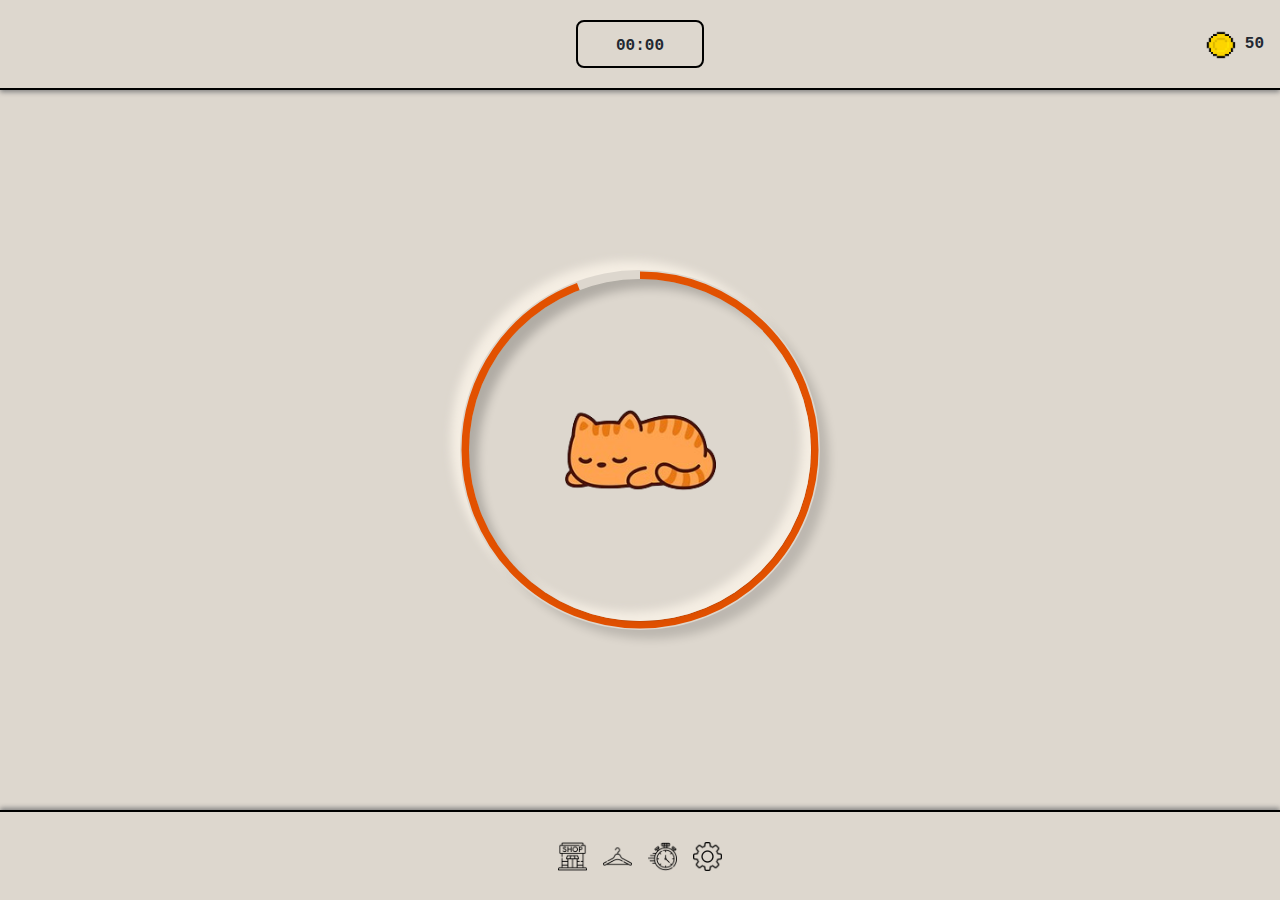
==== index.html @ 0b813845 "Wardrobe" ====
<!DOCTYPE html>
<html lang="en">
<head>
    <meta charset="UTF-8">
    <meta name="viewport" content="width=device-width, initial-scale=1.0">
    <title>P.E.T</title>
    <link rel="stylesheet" href="styles.css">
    <script src="timer.js" defer></script>
</head>
    <body>
        <!-- UI -->
        <div class="body">

            <!-- Header Ribbon -->
            <div id="header">
                <div class="header" id="header1"></div>
                <div class="header" id="timer"></div>
                <div class="header" id="header1" style="display: flex; justify-content: flex-end;">
                    <div id="coins">
                        <img style="height: 2em; background-color: transparent;" src="Coin.png"> 
                        <div id="header1">15</div>
                    </div>
                </div>
            </div>

            <!-- Main Space -->
            <div class="main">
                <svg id="countdown_svg" height="40vh" width="40vh" xmlns="http://www.w3.org/2000/svg">
                    <circle r="18vh" cx="20vh" cy="20vh" fill="red" />
                </svg>
                <div class="catTimerOuter">
                    <div class="catTimerInner">
                        <button class="catbtn" onclick="startTimer()">
                            <img src="cat.png" alt="cat sleeping">
                        </button>
                    </div>
                </div>
            </div>

            <!-- Footer Ribbon -->
            <div class="footer">
                <!-- Shop -->
                <button id="shopBtn">
                    <img style="background-color: transparent; width: inherit;" src="shop.png" alt="Shop">
                </button>

                <button id="hangerBtn">
                    <img style="background-color: transparent; width: inherit;" src="hanger.png" alt="Shop">
                </button>

                <!-- Timer -->
                 <button id="timerBtn">
                    <img style="background-color: transparent; width: inherit;" src="timer.png" alt="Timer">
                 </button>

                <!-- Settings -->
                <button id="settingBtn">
                    <img style="background-color: transparent; width: inherit;" src="settingsIcon.png" alt="Settings">
                </button>
            </div>
        </div>

        <!-- Shop Modal -->
        <div id="shopModal" class="modal shop-modal">
            <div class="modal-content">
                <span class="close">&times;</span>
                <h2 id="darkmodeH2">Shop</h2>

                <div class="shop-grid">
                    <button class="shop-item">
                        <img src="petfood.png" alt="Item 1">
                        <span class="price">X Coins</span>
                    </button>
                    <button class="shop-item">
                        <img src="waterbottle.png" alt="Item 2">
                        <span class="price">X Coins</span>
                    </button>
                    <button class="shop-item">
                        <img src="tophat.png" alt="Item 3">
                        <span class="price">X coins</span>
                    </button>
                    <button class="shop-item">
                        <img src="scarf.png" alt="Item 4">
                        <span class="price">X coins</span>
                    </button>
                </div>
            </div>
        </div>

        <div id="hangerModal" class="modal hanger-modal">
            <div class="modal-content">
                <span class="close">&times;</span>
                <h2 id="darkmodeH2">Wardrobe</h2>

                <div class="outfitSelector">
                    <button class="previousOutfit">&lt;</button>
                    <div class="outfitDisplay">
                        <img id="currentOutfit" src="cat.png" alt="Current Outfit">
                        <div id="outfitStatus"></div>
                    </div>
                    <button class="nextOutfit">&gt;</button>
                </div>
                <button id="selectOutfit">Select Outfit</button>
            </div>
        </div>

        <!-- Timer Modal -->
        <div id="timerModal" class="modal timer-modal">
            <div class="modal-content">
                <span class="close">&times;</span>
                <h2 id="darkmodeH2">Timer</h2>

                <div class="timer-grid">
                    <button class="timer-item">
                        <span class="timer-options">10 Minutes</span>
                    </button>
                    <button class="timer-item">
                        <span class="timer-options">20 Minutes</span>
                    </button>
                    <button class="timer-item">
                        <span class="timer-options">30 Minutes</span>
                    </button>
                    <button class="timer-item">
                        <span class="timer-options">1 Hour</span>
                    </button>
                </div>
            </div>
        </div>


        <!-- Setting Modal -->
        <div id="settingModal" class="modal">
            <div class="modal-content">
                <span class="close">&times;</span>
                <h2 id="darkmodeH2">Settings</h2>

                <div class="settingOptions">
                    <div class="option">
                        <label class="label">Notification</label>
                        <label class="toggle">
                            <input type="checkbox">
                            <span class="slider"></span>
                        </label>
                    </div>

                <div class="settingOptions">
                    <div class="option">
                        <label class="label">Dark Mode</label>
                        <label class="toggle">
                            <input type="checkbox" id="darkmodeToggle">
                            <span class="slider"></span>
                        </label>
                    </div>

                <div class="settingOptions">
                    <div class="option">
                        <label class="label">Font</label>
                        <button class="font">x1</button>
                        </label>
                    </div>
                </div>

                </div>
            </div>
        </div>

        <!-- Scripts -->
        <script src="modal.js"></script>
        <script src="darkmode.js"></script>
        <script src="font.js"></script>
        <script src="shop.js"></script>
        <script src="hanger.js"></script>
    </body>
</html>
---- styles.css ----
:root {
    --clr-dark: #222831;
    --clr-light: #ddd7ce;
    /* #e3edf7 */
}

*,
*::before,
*::after{
    box-sizing: border-box;
}

*{
    margin: 0;
    padding: 0;
    background-color: rgb(255, 255, 255);
    font-family: 'Courier New', Courier, monospace;
    font-weight: bold;
}

.dark-mode {
    --clr-light: #222831;
    --clr-dark: #ddd7ce;
}

/* UI */
.body{
    width: 100vw;
    height: 100vh;

    background-color: var(--clr-light);
    color: var(--clr-dark);

    display: flex;
    flex-direction: column;
    justify-content: space-between;
}

/* Header Ribbon */
#header{
    width: 100vw;
    height: 10vh;
    padding: 0 1em;
    border-bottom: solid 2px black;
    box-shadow: 0px 2px 5px grey;

    background-color: var(--clr-light);
    color: var(--clr-dark);

    display: flex;
    justify-content: space-between;
    align-items: center;
}

.dark-mode #header{
    border-bottom: solid 2px grey;
    box-shadow: 0px 2px 10px dimgray;
}

#header1{
    background-color: var(--clr-light);
    color: var(--clr-dark);
}

.header{
    width: 8em;
    height: 3em;
    text-align: center;
    line-height: 3em;
}

#timer{
    border: 2px solid black;
    border-radius: 8px;
    
    background-color: var(--clr-light);
    color: var(--clr-dark);
}

.dark-mode #timer{
    border: 2px solid #ddd7ce;
}

#coins{
    display: flex;
    justify-content: space-between;
    align-items: center;
    gap: 0.5em;
    background: transparent;
}

/* Main Space */
.main {
    display: flex;
    justify-content: center;
    align-items: center;

    background-color: var(--clr-light);
    color: var(--clr-dark);
}

#countdown_svg {
    position: absolute;
    transform: rotate(-90deg);
    background-color: transparent;
}

#countdown_svg>circle {
    fill: none;
    stroke: #e25100;
    stroke-width: 33px;
    stroke-dasharray: 959;
    stroke-dashoffset: 0;
}

/* CAT */
.catTimerOuter {
    background-color: transparent;
    color: var(--clr-dark);

    display: flex;
    justify-content: center;
    align-items: center;
    height: 39.9vh;
    width: 39.9vh;
    border-radius: 50%;
    position: relative;

    box-shadow: 10px 10px 10px -1px rgba(0, 0, 0, 0.15),
                -10px -10px 10px -1px rgba(255, 248, 237, 0.7);
}

.dark-mode .catTimerOuter{
    /* border: 1px solid #ddd7ce; */
    box-shadow: 10px 10px 10px -1px rgba(0, 0, 0, 0.3),
                -10px -10px 10px -1px rgba(56, 65, 80, 0.6);
}

.catTimerInner {
    width: 38vh;
    height: 38vh;
    border-radius: 50%;
    display: flex;
    justify-content: center;
    align-items: center;
    
    background-color: var(--clr-light);
    color: var(--clr-dark);

    box-shadow: inset 10px 10px 10px -1px rgba(0, 0, 0, 0.2),
                inset -10px -10px 10px -1px rgba(255, 248, 237, 0.7),
                /* -0.5px -0.5px 0px rgba(255, 248, 237, 0.3), */
                0.5px 0.5px 0px rgba(0, 0, 0, 0.15),
                0px 12px 10px -10px rgba(0, 0, 0, 0.05);
}

.dark-mode .catTimerInner{
    box-shadow: inset 10px 10px 10px -1px rgba(0, 0, 0, 0.2),
                inset -10px -10px 10px -1px rgba(56, 65, 80, 0.6),
                0.5px 0.5px 0px rgba(0, 0, 0, 0.15),
                0px 12px 10px -10px rgba(0, 0, 0, 0.05);
}

.catbtn {
    display: flex;
    justify-content: center;
    align-items: center;
    border: none;
    background: transparent;
}

.catbtn img {
    max-width: 90%;
    background: transparent;
}

.catbtn img:hover {
    cursor: pointer;
}

/* Footer Ribbon */
.footer{
    width: 100vw;
    height: 10vh;
    border-top: solid 2px black;
    box-shadow: 0px -2px 5px grey;
    display: flex;
    justify-content: center;
    align-items: center;
    gap: 1em;

    background-color: var(--clr-light);
    color: var(--clr-dark);
}

.dark-mode .footer{
    border-top: solid 2px grey;
    box-shadow: 0 -2px 5px dimgray;
}


/* Footer Options */

.dark-mode #settingBtn img, .dark-mode #shopBtn img, .dark-mode #timerBtn img, .dark-mode #hangerBtn img{
    filter: invert(1);
}

#settingBtn, #shopBtn, #timerBtn, #hangerBtn {
    margin: 0;
    width: 29px;
    height: 50px;
    border-radius: 50%;
    border: none;
    cursor: pointer;
    display: flex;
    align-items: center;
    justify-content: center;
    background: transparent;
    transition: transform 0.5s, width 0.5s;
}

#settingBtn:hover {
    transform: rotate(180deg);
    width: 32px;
}

#shopBtn:hover {
    transform: perspective();
    width: 50px;
}

#timerBtn:hover{
    animation: shake 0.82s cubic-bezier(.36,.07,.19,.97) both;
    transform: translate3d(0, 0, 0);
    perspective: 1000px;
    width: 40px;
}

@keyframes shake {
    10%, 90%{
        transform: translate3d(-2px, 0, 0);
    }
    20%, 80%{
        transform: translate3d(2px, 0, 0);
    }
    30%, 50%, 70%{
        transform: translate3d(-2px, 0, 0);
    }
    40%, 60%{
        transform: translate3d(2px, 0, 0);
    }
}
 
#hangerBtn:hover{
    transform: rotateY(180deg);
    width: 50px;
    transition: transform 0.8s;
}

.modal {
    display: none;
    position: fixed;
    left: 0;
    top: 0;
    width: 100%;
    height: 100%;
    background-color: rgba(0, 0, 0, 0.3);
    align-items: center;
    justify-content: center;
}

.modal.show {
    display: flex;
    pointer-events: auto;
    
    background-color: var(--clr-light);
    color: var(--clr-dark);
}

.modal-content {
    background-color: white;
    border-radius: 8px;
    border: 2px solid black;
    padding: 20px;
    width: 300px;
    text-align: center;
    box-shadow: 0px 4px 6px rgba(0, 0, 0, 0.2);

    background-color: var(--clr-light);
    color: var(--clr-dark);
}

.shop-modal .modal-content {
    width: 500px !important;
    height: auto !important;
}

.timer-modal .modal-content{
    width: auto;
    height: auto;
}

.close {
    color: black;
    float: right;
    font-size: 25px;
    font-weight: bold;
    cursor: pointer;
}

.close:hover {
    color:#71797E;
}

.settingOptions {
    display: flex;
    flex-direction: column;
    gap: 10px;
    align-items: center;
    justify-content: center;

    background-color: var(--clr-light);
    color: var(--clr-dark);
}

.option {
    display: flex;
    justify-content: space-between;
    align-items: center;
    width: 250px;
    padding: 8px 8px;
    gap: 20px;

    background-color: var(--clr-light);
    color: var(--clr-dark);
}

.toggle {
    display: flex;
    position: fixed;
    display: inline-block;
    justify-items: center;
    align-items: center;
    width: 60px;
    height: 34px;
    margin-left: 190px;
    flex-shrink: 0;
    
    background-color: var(--clr-light);
    color: var(--clr-dark);
}

.toggle input{
    opacity: 0;
    width: 0;
    height: 0;

    background-color: var(--clr-light);
    color: var(--clr-dark);
}

.slider {
    position: absolute;
    cursor: pointer;
    top: 0;
    left: 0;
    right: 0;
    bottom: 0;  
    background-color: #ccc;
    border-radius: 34px;
    border: 1px solid black;
    -webkit-transition: .4s;
    transition: .4s;
}

.slider::before{
    position: absolute;
    content: "";
    height: 26px;
    width: 26px;
    left: 4px;
    bottom: 4px;
    background-color: white;
    -webkit-transition: .4s;
    transition: .4s;
}

.toggle input:checked + .slider {
    background-color: #171717;
}

input:focus + .slider {
    box-shadow: 0 0 5px black;
}

.dark-mode input:focus + .slider{
    box-shadow: 0 0 5px rgba(255, 248, 237, 0.7);
}

.toggle input:checked + .slider::before {
    -ms-transform: translateX(26px);
    transform: translateX(26px);
}

.slider.round {
    border-radius: 34px;
}   

.slider:before {
    border-radius: 50%;
}

#darkmodeH2, .close {
    background-color: var(--clr-light);
    color: var(--clr-dark);
}

.label {
    display: flex;
    align-items: center;
    justify-content: center;
    text-align: center;
    font-size: 20px;
    padding: 8px;
    box-shadow: 0px 4px 6px rgba(0, 0, 0, 0.5);

    background-color: var(--clr-light);
    color: var(--clr-dark);
}

.font{
    display: flex;
    justify-content: center;
    align-items: center;
    width: 50px;
    padding: 10px 30px;
    margin-left: 87px;

    border-style: 5px, groove black;
    border-radius: 10px;
    box-shadow: 0px 4px 6px rgba(0, 0, 0, 0.5);

    background-color: var(--clr-light);
    color: var(--clr-dark);   
}

/* Shop */
.shop-grid {
    display: grid;
    grid-template-columns: repeat(2, 1fr);
    gap: 10px;
    justify-content: center;
    align-items: center;
    padding: 20px;

    background-color: var(--clr-light);
    color: var(--clr-dark);
}

.shop-item{
    display: flex;
    flex-direction: column;
    align-items: center;
    justify-content: center;
    cursor: pointer;
    width: 200px;
    height: 200px;
    border: 2px solid black;
    border-radius: 10px;
    transition: transform 0.3s, box-shadow 0.3s;

    background-color: var(--clr-light);
    color: var(--clr-dark);
}

.shop-item img {
    width: 80%;
    height: 80%;
    object-fit: contain;

    background-color: var(--clr-light);
    color: var(--clr-dark);
}

.dark-mode .shop-item img{
    background: transparent;
    filter: invert(1); 
}

.shop-item .price{
    margin-top: 8px;
    font-size: 16px;
    font-weight: bold;
    color: black;

    background-color: var(--clr-light);
    color: var(--clr-dark);
}

.shop-item:hover{
    transform: scale(1.1);
    box-shadow: 0px 4px 10px rgba(0, 0, 0, 0.3);
}

/* Timer */
.timer-grid {
    display: grid;
    grid-template-columns: repeat(2, 1fr);
    gap: 15px;
    justify-content: center;
    align-items: center;
    padding: 20px;
    width: 100%;
    max-width: 100%;
    margin: 0 auto;

    background-color: var(--clr-light);
    color: var(--clr-dark);
}

.timer-item{
    display: flex;
    flex-direction: column;
    align-items: center;
    justify-content: center;
    text-align: center;
    cursor: pointer;
    max-width: 120px;
    width: auto;
    height: auto;
    padding: 10px;
    border: 2px solid black;
    border-radius: 10px;
    transition: transform 0.3s, box-shadow 0.3s;

    background-color: var(--clr-light);
    color: var(--clr-dark);
}

.timer-item .timer-options{
    margin-top: 8px;
    font-size: 16px;
    font-weight: bold;
    color: black;

    background-color: var(--clr-light);
    color: var(--clr-dark);
}

.timer-item:hover{
    transform: scale(1.1);
    box-shadow: 0px 4px 10px rgba(0, 0, 0, 0.3);
}

/* Message Shop */
.shop-message{
    position: fixed;
    top: 80px;
    left: 50%;
    transform: translateX(-50%);
    padding: 12px 24px;
    border-radius: 8px;
    font-weight: bold;
    text-align: center;
    z-index: 1001;
}

.shop-message.success{
    background-color: #d4edda;
    color: #155724;
    border: 1px solid #c3e6cb;
}

.shop-message.error{
    background-color: #f8d7da;
    color: #721c24;
    border: 1px solid #f5c6cb;
}

.shop-item.owned{
    filter: grayscale(100%);
    opacity: 5;
    cursor: not-allowed;
    position: relative;
}

.shop-item.owned:hover{
    transform: none;
    box-shadow: none;
}

.shop-item.owned img{
    filter: grayscale(100%);
}

.owned-label{
    position: absolute;
    bottom: 10px;
    background: rgba(0, 0, 0, 0.7);
    color: white;
    padding: 3px 10px;
    border-radius: 10px;
    font-size: 40px;
}
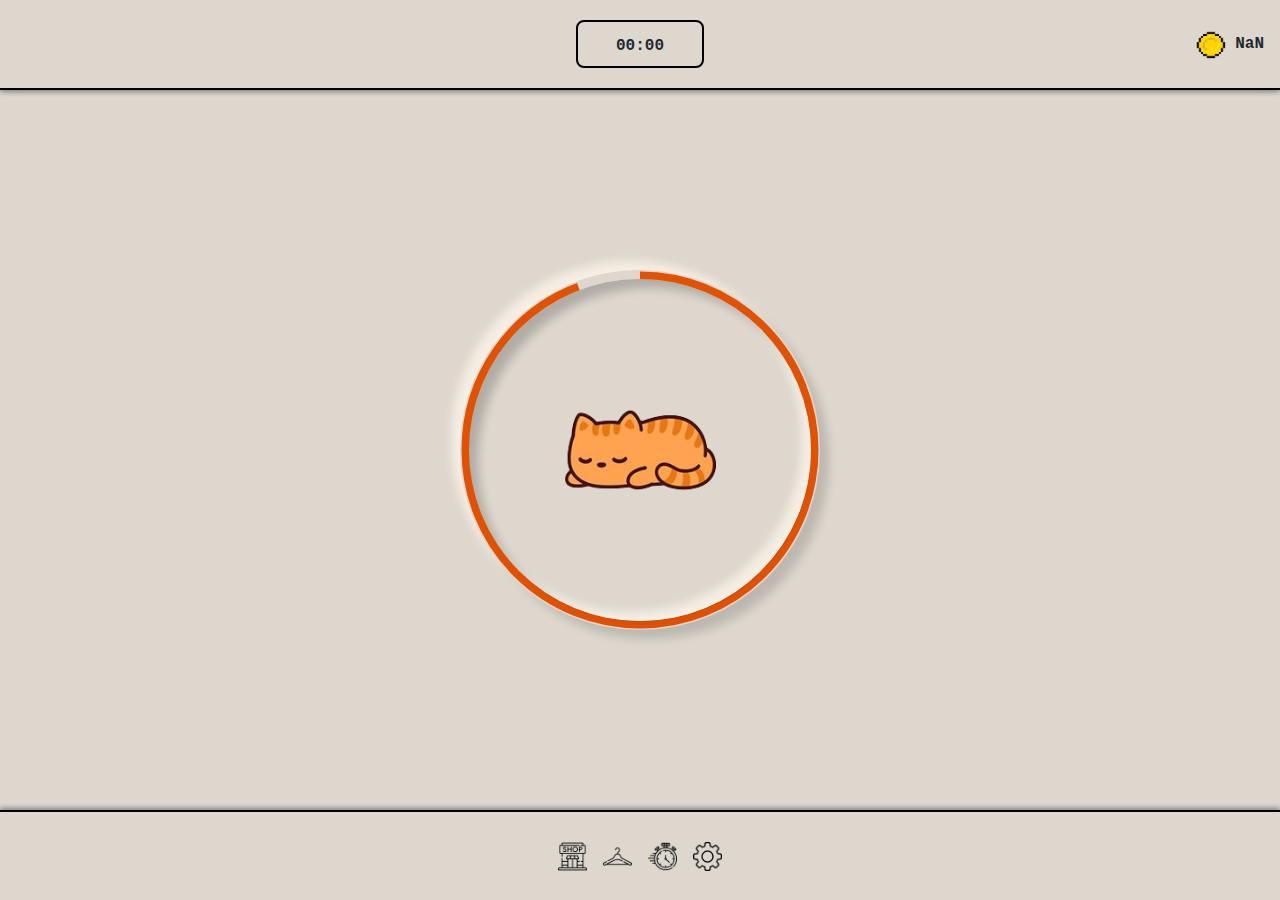
==== commit dab4183b: "some changes" ====
--- a/index.html
+++ b/index.html
@@ -18,7 +18,7 @@
                 <div class="header" id="header1" style="display: flex; justify-content: flex-end;">
                     <div id="coins">
                         <img style="height: 2em; background-color: transparent;" src="Coin.png"> 
-                        <div id="header1">15</div>
+                        <div id="header1"></div>
                     </div>
                 </div>
             </div>
--- a/styles.css
+++ b/styles.css
@@ -601,4 +601,83 @@
     padding: 3px 10px;
     border-radius: 10px;
     font-size: 40px;
+}
+
+/* Wardrobe Outfits */
+.hanger-modal .modal-content{
+    width: 400px !important;
+    height: auto !important;
+}
+
+.outfitSelector{
+    display: flex;
+    justify-content: space-between;
+    align-items: center;
+    margin: 20px 0;
+
+    background-color: var(--clr-light);
+    color: var(--clr-dark);
+}
+
+.outfitDisplay{
+    display: flex;
+    flex-direction: column;
+    align-items: center;
+
+    background-color: var(--clr-light);
+    color: var(--clr-dark);
+}
+
+.outfitDisplay img{
+    width: 150px;
+    height: 150px;
+    object-fit: contain;
+    margin-bottom: 10px;
+    background-color: transparent;
+    transition: all 0.3s ease;
+}
+
+.previousOutfit, .nextOutfit{
+    border: 2px solid var(--clr-dark);
+    border-radius: 50%;
+    width: 40px;
+    height: 40px;
+    font-size: 20px;
+    cursor: pointer;
+    display: flex;
+    align-items: center;
+    justify-content: center;
+
+    background-color: var(--clr-light);
+    color: var(--clr-dark);
+}
+
+.previousOutfit:hover, .nextOutfit:hover{
+    background-color: var(--clr-dark);
+    color: var(--clr-light);
+}
+
+#selectOutfit{
+    width: 100%;
+    padding: 10px;
+    background-color: #4CAF50;
+    color: white;
+    border: none;
+    border-radius: 5px;
+    cursor: pointer;
+    font-size: 15px;
+}
+
+#selectOutfit:disabled{
+    background-color: #cccccc;
+    cursor: not-allowed;
+}
+
+#outfitStatus{
+    font-size: 15px;
+    margin-top: 5px;
+    font-weight: bold;
+
+    background-color: var(--clr-light);
+    color: var(--clr-dark);
 }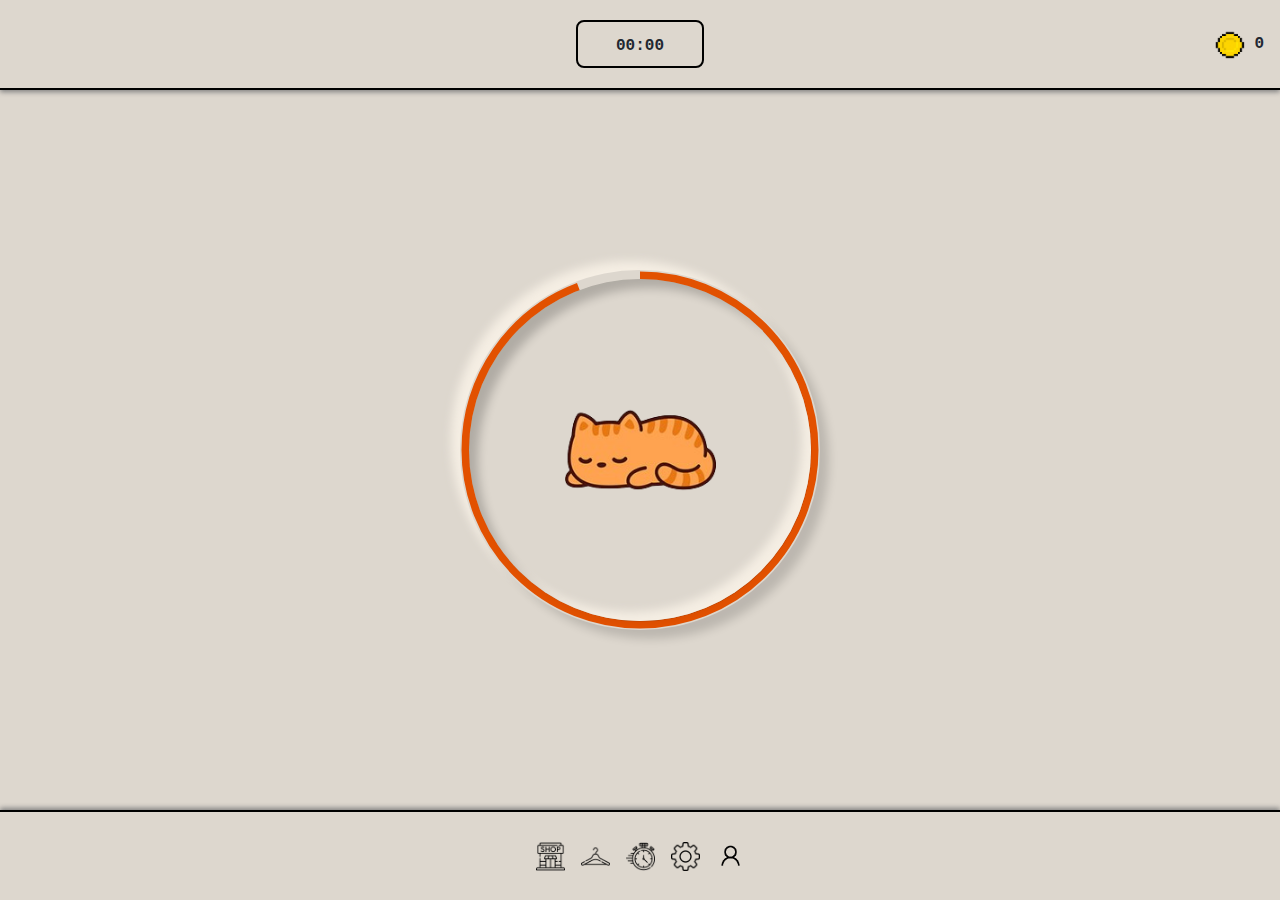
==== commit e2c02509: "login modal" ====
--- a/index.html
+++ b/index.html
@@ -49,13 +49,18 @@
                 </button>
 
                 <!-- Timer -->
-                 <button id="timerBtn">
+                <button id="timerBtn">
                     <img style="background-color: transparent; width: inherit;" src="timer.png" alt="Timer">
-                 </button>
+                </button>
 
                 <!-- Settings -->
                 <button id="settingBtn">
                     <img style="background-color: transparent; width: inherit;" src="settingsIcon.png" alt="Settings">
+                </button>
+
+                <!-- Login Button (New) -->
+                <button id="loginBtn">
+                    <img style="background-color: transparent; width: inherit;" src="login.png" alt="Login">
                 </button>
             </div>
         </div>
@@ -164,6 +169,14 @@
             </div>
         </div>
 
+        <!-- Login Modal -->
+        <div id="loginModal" class="modal">
+            <div class="modal-content">
+                <span class="close">&times;</span>
+                <h2 id="darkmodeH2">Login</h2>
+            </div>
+        </div>
+
         <!-- Scripts -->
         <script src="modal.js"></script>
         <script src="darkmode.js"></script>
@@ -171,4 +184,4 @@
         <script src="shop.js"></script>
         <script src="hanger.js"></script>
     </body>
-</html>+</html>
--- a/styles.css
+++ b/styles.css
@@ -201,11 +201,11 @@
 
 /* Footer Options */
 
-.dark-mode #settingBtn img, .dark-mode #shopBtn img, .dark-mode #timerBtn img, .dark-mode #hangerBtn img{
+.dark-mode #settingBtn img, .dark-mode #shopBtn img, .dark-mode #timerBtn img, .dark-mode #hangerBtn img, .dark-mode #loginBtn img{
     filter: invert(1);
 }
 
-#settingBtn, #shopBtn, #timerBtn, #hangerBtn {
+#settingBtn, #shopBtn, #timerBtn, #hangerBtn, #loginBtn {
     margin: 0;
     width: 29px;
     height: 50px;
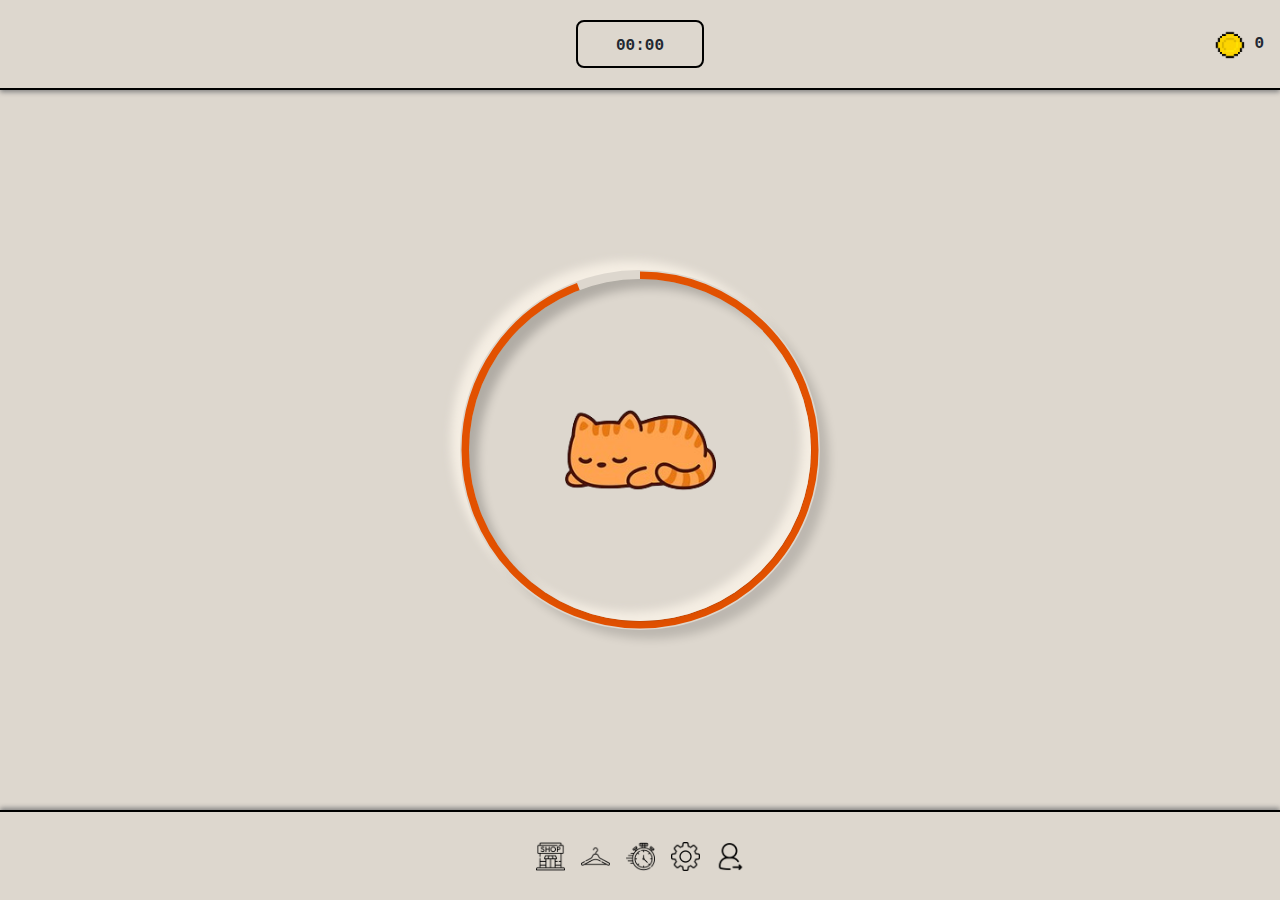
==== commit baabacd5: "login buttons" ====
--- a/index.html
+++ b/index.html
@@ -133,6 +133,23 @@
         </div>
 
 
+           <!-- Login Modal -->
+        <div id="loginModal" class="modal">
+            <div class="modal-content">
+                <span class="close">&times;</span>
+                <h2 id="darkmodeH2">Login</h2>
+
+                <div class="login">
+                    <button class="login-item">
+                        <span class="login-options">Login</span>
+                    </button>
+                    <button class="login-item">
+                        <span class="login-options">Logout</span>
+                    </button>
+                </div>
+            </div>
+        </div>
+
         <!-- Setting Modal -->
         <div id="settingModal" class="modal">
             <div class="modal-content">
@@ -169,14 +186,6 @@
             </div>
         </div>
 
-        <!-- Login Modal -->
-        <div id="loginModal" class="modal">
-            <div class="modal-content">
-                <span class="close">&times;</span>
-                <h2 id="darkmodeH2">Login</h2>
-            </div>
-        </div>
-
         <!-- Scripts -->
         <script src="modal.js"></script>
         <script src="darkmode.js"></script>
--- a/styles.css
+++ b/styles.css
@@ -552,6 +552,55 @@
     box-shadow: 0px 4px 10px rgba(0, 0, 0, 0.3);
 }
 
+/* Login */
+.login{
+    display: grid;
+    grid-template-columns: repeat(2, 1fr);
+    gap: 15px;
+    justify-content: center;
+    align-items: center;
+    padding: 20px;
+    width: 100%;
+    max-width: 100%;
+    margin: 0 auto;
+
+    background-color: var(--clr-light);
+    color: var(--clr-dark);
+}
+.login-item{
+    display: flex;
+    flex-direction: column;
+    align-items: center;
+    justify-content: center;
+    text-align: center;
+    cursor: pointer;
+    max-width: 120px;
+    width: auto;
+    height: auto;
+    padding: 10px;
+    border: 2px solid black;
+    border-radius: 10px;
+    transition: transform 0.3s, box-shadow 0.3s;
+
+    background-color: var(--clr-light);
+    color: var(--clr-dark);
+}
+
+.login-item .login-options{
+    margin-top: 8px;
+    font-size: 16px;
+    font-weight: bold;
+    color: black;
+
+    background-color: var(--clr-light);
+    color: var(--clr-dark);
+}
+
+.login-item:hover{
+    transform: scale(1.1);
+    box-shadow: 0px 4px 10px rgba(0, 0, 0, 0.3);
+}
+
 /* Message Shop */
 .shop-message{
     position: fixed;
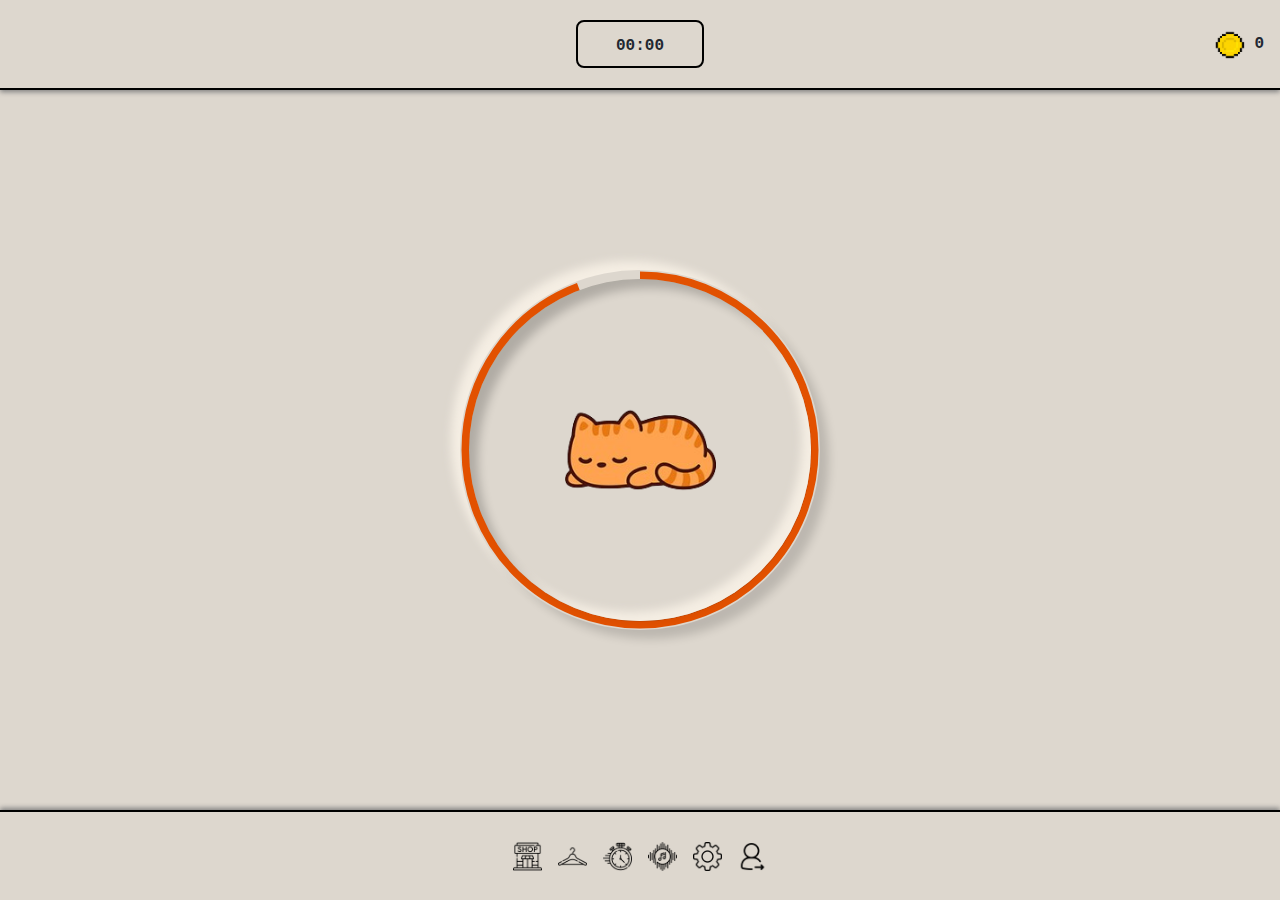
==== commit d71c9902: "sound" ====
--- a/index.html
+++ b/index.html
@@ -53,6 +53,10 @@
                     <img style="background-color: transparent; width: inherit;" src="timer.png" alt="Timer">
                 </button>
 
+                <button id="soundBtn">
+                    <img style="background-color: transparent; width: inherit;" src="music.png" alt="Sound">
+                </button>
+
                 <!-- Settings -->
                 <button id="settingBtn">
                     <img style="background-color: transparent; width: inherit;" src="settingsIcon.png" alt="Settings">
@@ -92,6 +96,7 @@
             </div>
         </div>
 
+        <!-- Wardrobe -->
         <div id="hangerModal" class="modal hanger-modal">
             <div class="modal-content">
                 <span class="close">&times;</span>
@@ -117,23 +122,42 @@
 
                 <div class="timer-grid">
                     <button class="timer-item">
-                        <span class="timer-options">10 Minutes</span>
-                    </button>
-                    <button class="timer-item">
-                        <span class="timer-options">20 Minutes</span>
-                    </button>
-                    <button class="timer-item">
                         <span class="timer-options">30 Minutes</span>
                     </button>
                     <button class="timer-item">
                         <span class="timer-options">1 Hour</span>
                     </button>
-                </div>
-            </div>
-        </div>
-
-
-           <!-- Login Modal -->
+                    <button class="timer-item">
+                        <span class="timer-options">1.5 Hours</span>
+                    </button>
+                    <button class="timer-item">
+                        <span class="timer-options">2 Hours</span>
+                    </button>
+                </div>
+            </div>
+        </div>
+
+        <!-- Sound -->
+        <div id="soundModal" class="modal">
+            <div class="modal-content">
+                <span class="close">&times;</span>
+                <h2 id="darkmodeH2">Sound</h2>
+
+                <div class="sound-grid">
+                    <button class="sound-item" data-sound="rain">Rain
+                        <img src="rain.png" alt="Rain Image">
+                    </button>
+                    <button class="sound-item" data-sound="fireplace">Fireplace
+                        <img src="campfire.png" alt="Fireplace Image">
+                    </button>
+                    <button class="sound-item" data-sound="brownNoise">Brown Noise
+                        <img src="brownnoise.png" alt="BrownNoise Image">
+                    </button>
+                </div>
+            </div>
+        </div>
+
+        <!-- Login Modal -->
         <div id="loginModal" class="modal">
             <div class="modal-content">
                 <span class="close">&times;</span>
@@ -192,5 +216,6 @@
         <script src="font.js"></script>
         <script src="shop.js"></script>
         <script src="hanger.js"></script>
+        <script src="sound.js"></script>
     </body>
 </html>
--- a/styles.css
+++ b/styles.css
@@ -201,11 +201,11 @@
 
 /* Footer Options */
 
-.dark-mode #settingBtn img, .dark-mode #shopBtn img, .dark-mode #timerBtn img, .dark-mode #hangerBtn img, .dark-mode #loginBtn img{
+.dark-mode #settingBtn img, .dark-mode #shopBtn img, .dark-mode #timerBtn img, .dark-mode #hangerBtn img, .dark-mode #loginBtn img, .dark-mode #soundBtn img{
     filter: invert(1);
 }
 
-#settingBtn, #shopBtn, #timerBtn, #hangerBtn, #loginBtn {
+#settingBtn, #shopBtn, #timerBtn, #hangerBtn, #loginBtn, #soundBtn{
     margin: 0;
     width: 29px;
     height: 50px;
@@ -250,6 +250,37 @@
         transform: translate3d(2px, 0, 0);
     }
 }
+
+#loginBtn:hover{ 
+    animation: wobble 0.82s cubic-bezier(.36,.07,.19,.97) both;
+    transform: translate3d(0, 0, 0);
+    perspective: 1000px;
+    width: 40px;
+}
+
+@keyframes wobble{
+    0%{ 
+        transform: translateX(0%); 
+    } 
+    15%{
+        transform: translateX(-25%) rotate(-5deg);
+    } 
+    30%{
+        transform: translateX(20%) rotate(3deg);
+    } 
+    45%{
+        transform: translateX(-15%) rotate(-3deg);
+    } 
+    60%{
+        transform: translateX(10%) rotate(2deg);
+    }
+    75%{
+        transform: translateX(-5%) rotate(-1deg);
+    }
+    100%{
+        transform: translateX(0%);
+    } 
+} 
  
 #hangerBtn:hover{
     transform: rotateY(180deg);
@@ -257,6 +288,37 @@
     transition: transform 0.8s;
 }
 
+#soundBtn{
+    transition: transform 0.5s ease, width 0.5s ease;
+}
+
+#soundBtn:hover{
+    animation: bounceAndTwirl 0.4s cubic-bezier(0.90, 0.1, 0.93, 1.275) both;
+    transform-origin: center;
+    perspective: 1000px;
+    width: 40px;
+}
+
+@keyframes bounceAndTwirl{
+    0% {
+        transform: translateY(0) rotate(0deg);
+    }
+    20% {
+        transform: translateY(-15px) rotate(10deg);
+    }
+    40% {
+        transform: translateY(-25px) rotate(-15deg);
+    }
+    60% {
+        transform: translateY(-10px) rotate(5deg);
+    }
+    80% {
+        transform: translateY(-5px) rotate(-2deg);
+    }
+    100% {
+        transform: translateY(0) rotate(0deg);
+    }
+}
 .modal {
     display: none;
     position: fixed;
@@ -445,7 +507,7 @@
 }
 
 /* Shop */
-.shop-grid {
+.shop-grid{
     display: grid;
     grid-template-columns: repeat(2, 1fr);
     gap: 10px;
@@ -729,4 +791,63 @@
 
     background-color: var(--clr-light);
     color: var(--clr-dark);
-}+}
+
+/* Timer */
+.timer-item:disabled {
+    opacity: 0.6;
+    cursor: not-allowed;
+    transform: none !important;
+}
+
+.dark-mode .timer-item:disabled {
+    background-color: var(--clr-light);
+    color: var(--clr-dark);   
+}
+
+/* Sound */
+.sound-grid{
+    display: grid;
+    grid-template-rows: 1fr;
+    gap: 10px;
+    align-items: center;
+    justify-content: center;
+    padding: 20px;
+
+    background-color: var(--clr-light);
+    color: var(--clr-dark);
+}
+
+.sound-item{
+    display: flex;
+    flex-direction: column;
+    align-items: center;
+    cursor: pointer;
+    width: 150px;
+    height: 150px;
+    border: 2px solid black;
+    border-radius: 10px;
+    transition: transform 0.3s, box-shadow 0.3s;
+
+    background-color: var(--clr-light);
+    color: var(--clr-dark);
+}
+
+.sound-item img{
+    width: 80%;
+    height: 80%;
+    object-fit: contain;
+
+    background-color: var(--clr-light);
+    color: var(--clr-dark);
+}
+
+.dark-mode .sound-item img{
+    background: transparent;
+    filter: invert(1); 
+}
+
+.sound-item:hover{
+    transform: scale(1.1);
+    box-shadow: 0px 4px 10px rgba(0, 0, 0, 0.3);
+}
